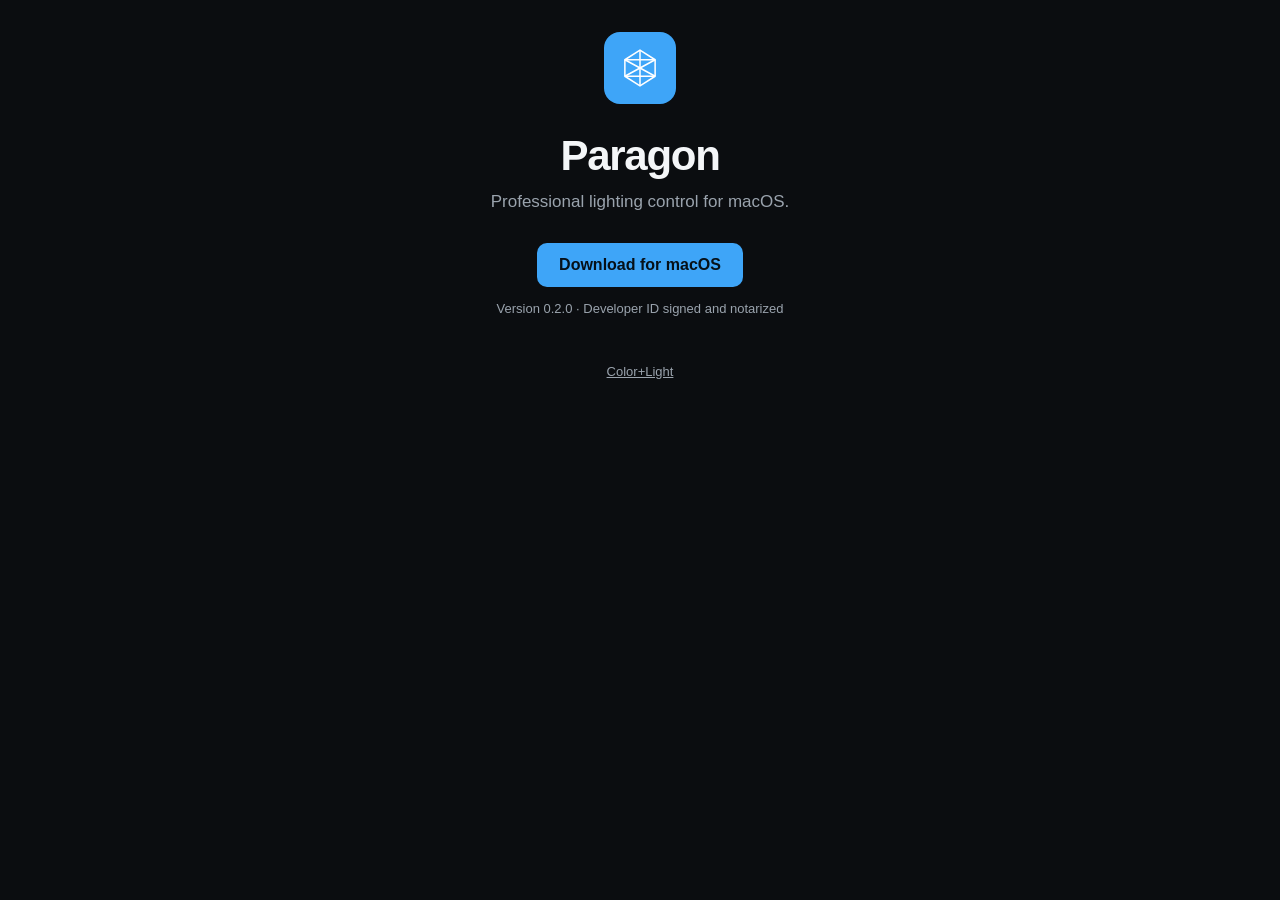
==== index.html @ 1cc62ab4 "Add a simple public landing page with a macOS download button. The button resolves the latest notari" ====
<!DOCTYPE html>
<html lang="en">
<head>
  <meta charset="utf-8">
  <meta name="viewport" content="width=device-width, initial-scale=1">
  <title>Paragon — Color+Light</title>
  <meta name="description" content="Paragon is professional lighting control for macOS. Download the latest notarized build.">
  <style>
    :root {
      --bg: #0b0d10;
      --text: #f4f6f8;
      --muted: #9aa3ad;
      --blue: #3ea5f8;
      --blue-dark: #1a5299;
    }
    * { box-sizing: border-box; }
    html, body { margin: 0; min-height: 100%; }
    body {
      font-family: -apple-system, BlinkMacSystemFont, "Segoe UI", sans-serif;
      background: var(--bg);
      color: var(--text);
      display: flex;
      align-items: center;
      justify-content: center;
      padding: 32px 20px;
    }
    main {
      width: min(440px, 100%);
      text-align: center;
    }
    .mark {
      width: 72px;
      height: 72px;
      margin: 0 auto 28px;
      border-radius: 16px;
      background: var(--blue);
      display: grid;
      place-items: center;
    }
    .mark svg { width: 44px; height: 44px; }
    h1 {
      font-size: 42px;
      font-weight: 600;
      letter-spacing: -0.03em;
      margin: 0 0 10px;
    }
    p.lede {
      margin: 0 0 28px;
      color: var(--muted);
      font-size: 17px;
      line-height: 1.45;
    }
    a.download {
      display: inline-block;
      background: var(--blue);
      color: #061018;
      text-decoration: none;
      font-weight: 600;
      font-size: 16px;
      padding: 13px 22px;
      border-radius: 10px;
    }
    a.download:hover { background: #62b6ff; }
    .meta {
      margin: 14px 0 0;
      color: var(--muted);
      font-size: 13px;
    }
    footer {
      margin-top: 48px;
      color: var(--muted);
      font-size: 13px;
    }
    footer a { color: var(--muted); }
  </style>
</head>
<body>
  <main>
    <div class="mark" aria-hidden="true">
      <svg viewBox="0 0 64 64" fill="none" stroke="#fff" stroke-width="2.2" stroke-linejoin="round">
        <path d="M32 6 L54 20 L54 44 L32 58 L10 44 L10 20 Z"/>
        <path d="M32 6 L32 58"/>
        <path d="M10 20 L54 20"/>
        <path d="M10 44 L54 44"/>
        <path d="M10 20 L32 32 L54 20"/>
        <path d="M10 44 L32 32 L54 44"/>
      </svg>
    </div>
    <h1>Paragon</h1>
    <p class="lede">Professional lighting control for macOS.</p>
    <a class="download" id="download"
       href="https://github.com/colorandlight/paragon-releases/releases/download/v0.2.0/Paragon-0.2.0.dmg">
      Download for macOS
    </a>
    <p class="meta" id="meta">Version 0.2.0 · Developer ID signed and notarized</p>
    <footer>
      <a href="https://colorandlight.art">Color+Light</a>
    </footer>
  </main>
  <script>
    fetch("https://api.github.com/repos/colorandlight/paragon-releases/releases/latest")
      .then(function (r) { return r.ok ? r.json() : Promise.reject(); })
      .then(function (rel) {
        var dmg = (rel.assets || []).find(function (a) { return /\.dmg$/i.test(a.name); });
        if (!dmg) return;
        var version = String(rel.tagName || "").replace(/^v/, "");
        document.getElementById("download").href = dmg.browser_download_url;
        document.getElementById("meta").textContent =
          "Version " + version + " · Developer ID signed and notarized";
      })
      .catch(function () {});
  </script>
</body>
</html>
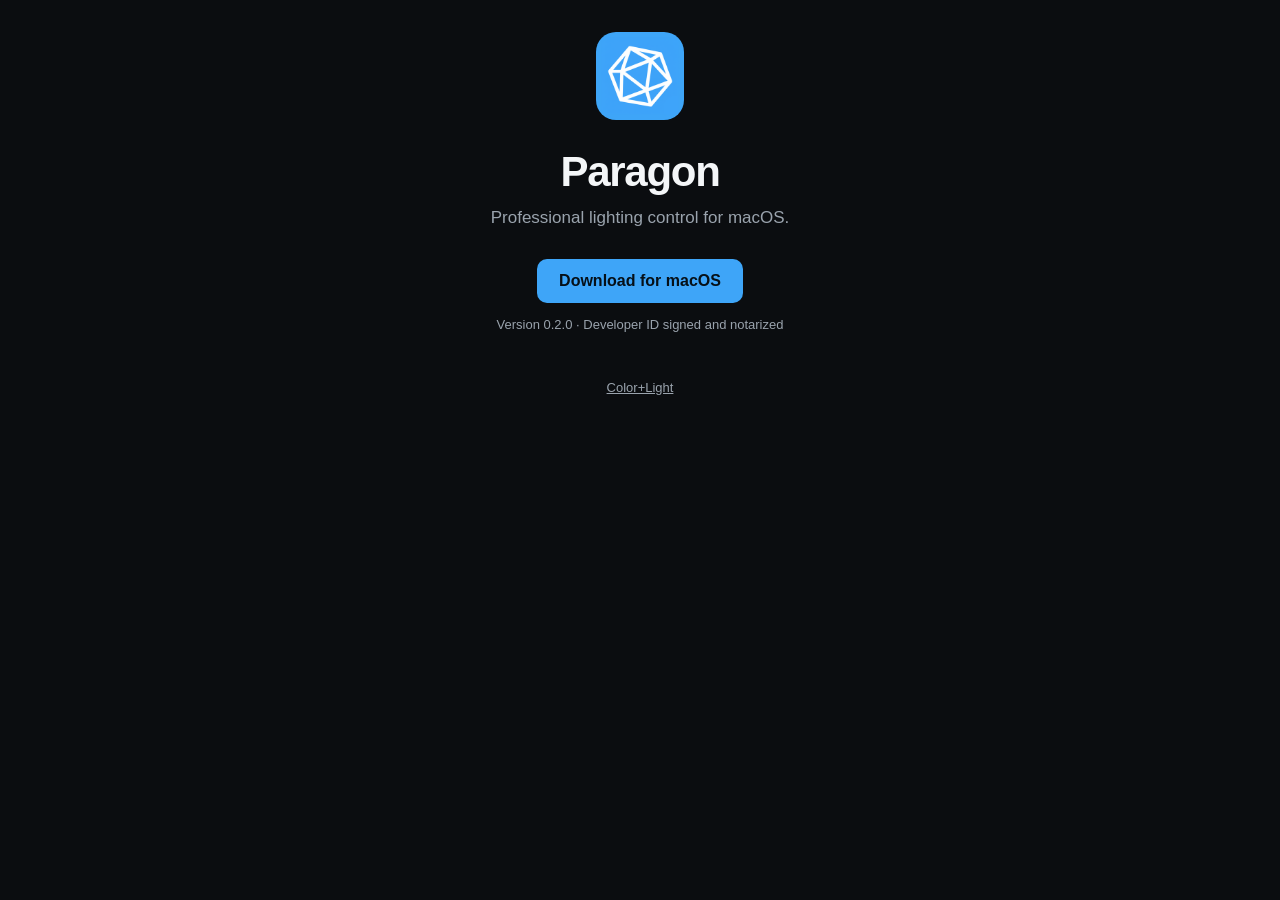
==== commit 70101d06: "Use the real Paragon app icon on the landing page. Co-authored-by: Cursor <cursoragent@cursor.com>" ====
--- a/index.html
+++ b/index.html
@@ -4,6 +4,7 @@
   <meta charset="utf-8">
   <meta name="viewport" content="width=device-width, initial-scale=1">
   <title>Paragon — Color+Light</title>
+  <link rel="icon" type="image/png" href="paragon-icon.png">
   <meta name="description" content="Paragon is professional lighting control for macOS. Download the latest notarized build.">
   <style>
     :root {
@@ -29,15 +30,13 @@
       text-align: center;
     }
     .mark {
-      width: 72px;
-      height: 72px;
+      width: 88px;
+      height: 88px;
       margin: 0 auto 28px;
-      border-radius: 16px;
-      background: var(--blue);
-      display: grid;
-      place-items: center;
+      border-radius: 20px;
+      overflow: hidden;
     }
-    .mark svg { width: 44px; height: 44px; }
+    .mark img { display: block; width: 100%; height: 100%; }
     h1 {
       font-size: 42px;
       font-weight: 600;
@@ -76,15 +75,8 @@
 </head>
 <body>
   <main>
-    <div class="mark" aria-hidden="true">
-      <svg viewBox="0 0 64 64" fill="none" stroke="#fff" stroke-width="2.2" stroke-linejoin="round">
-        <path d="M32 6 L54 20 L54 44 L32 58 L10 44 L10 20 Z"/>
-        <path d="M32 6 L32 58"/>
-        <path d="M10 20 L54 20"/>
-        <path d="M10 44 L54 44"/>
-        <path d="M10 20 L32 32 L54 20"/>
-        <path d="M10 44 L32 32 L54 44"/>
-      </svg>
+    <div class="mark">
+      <img src="paragon-icon.png" width="88" height="88" alt="Paragon">
     </div>
     <h1>Paragon</h1>
     <p class="lede">Professional lighting control for macOS.</p>
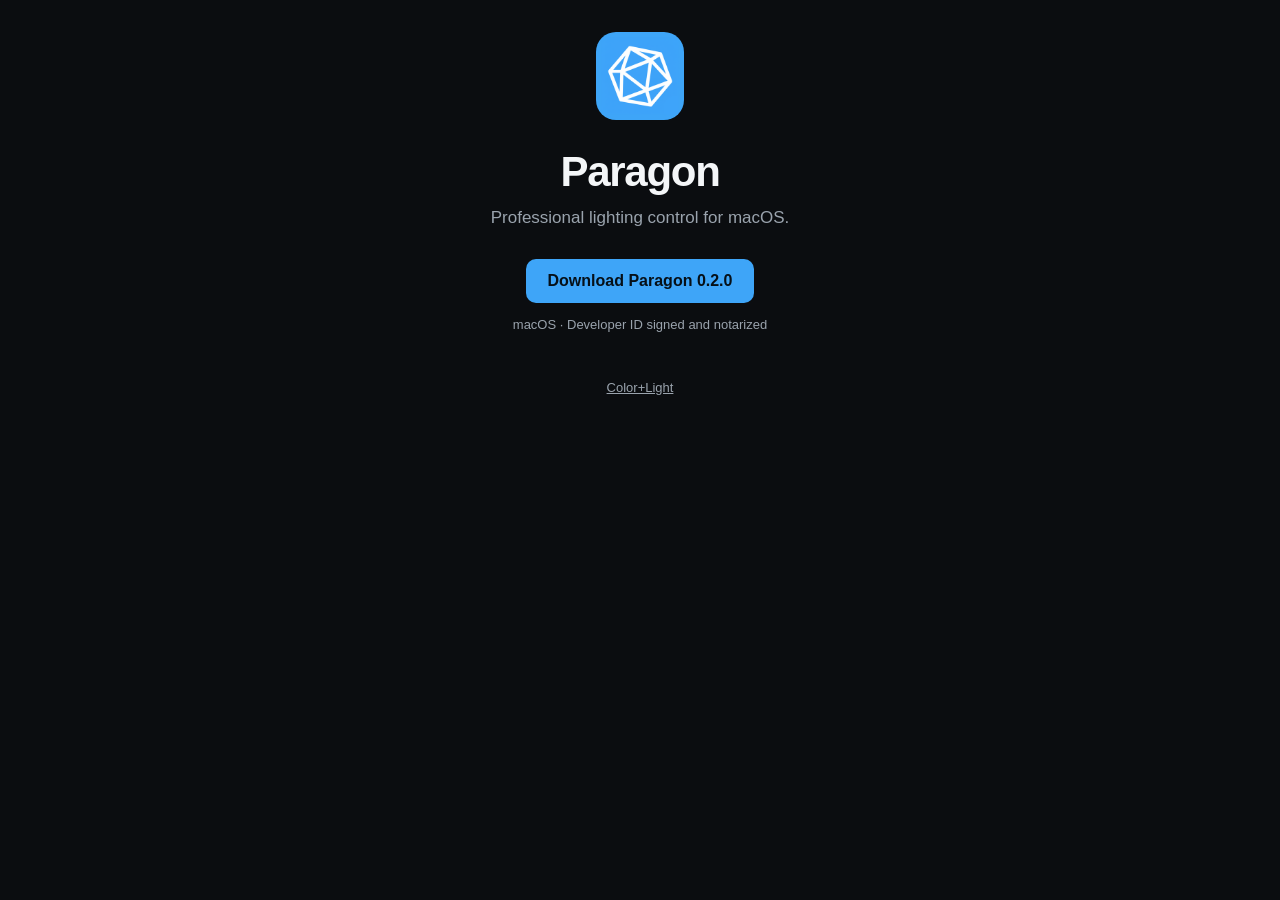
==== commit f03df998: "Show the latest Paragon version on the download button. Co-authored-by: Cursor <cursoragent@cursor.c" ====
--- a/index.html
+++ b/index.html
@@ -82,9 +82,9 @@
     <p class="lede">Professional lighting control for macOS.</p>
     <a class="download" id="download"
        href="https://github.com/colorandlight/paragon-releases/releases/download/v0.2.0/Paragon-0.2.0.dmg">
-      Download for macOS
+      Download Paragon 0.2.0
     </a>
-    <p class="meta" id="meta">Version 0.2.0 · Developer ID signed and notarized</p>
+    <p class="meta">macOS · Developer ID signed and notarized</p>
     <footer>
       <a href="https://colorandlight.art">Color+Light</a>
     </footer>
@@ -97,8 +97,7 @@
         if (!dmg) return;
         var version = String(rel.tagName || "").replace(/^v/, "");
         document.getElementById("download").href = dmg.browser_download_url;
-        document.getElementById("meta").textContent =
-          "Version " + version + " · Developer ID signed and notarized";
+        document.getElementById("download").textContent = "Download Paragon " + version;
       })
       .catch(function () {});
   </script>
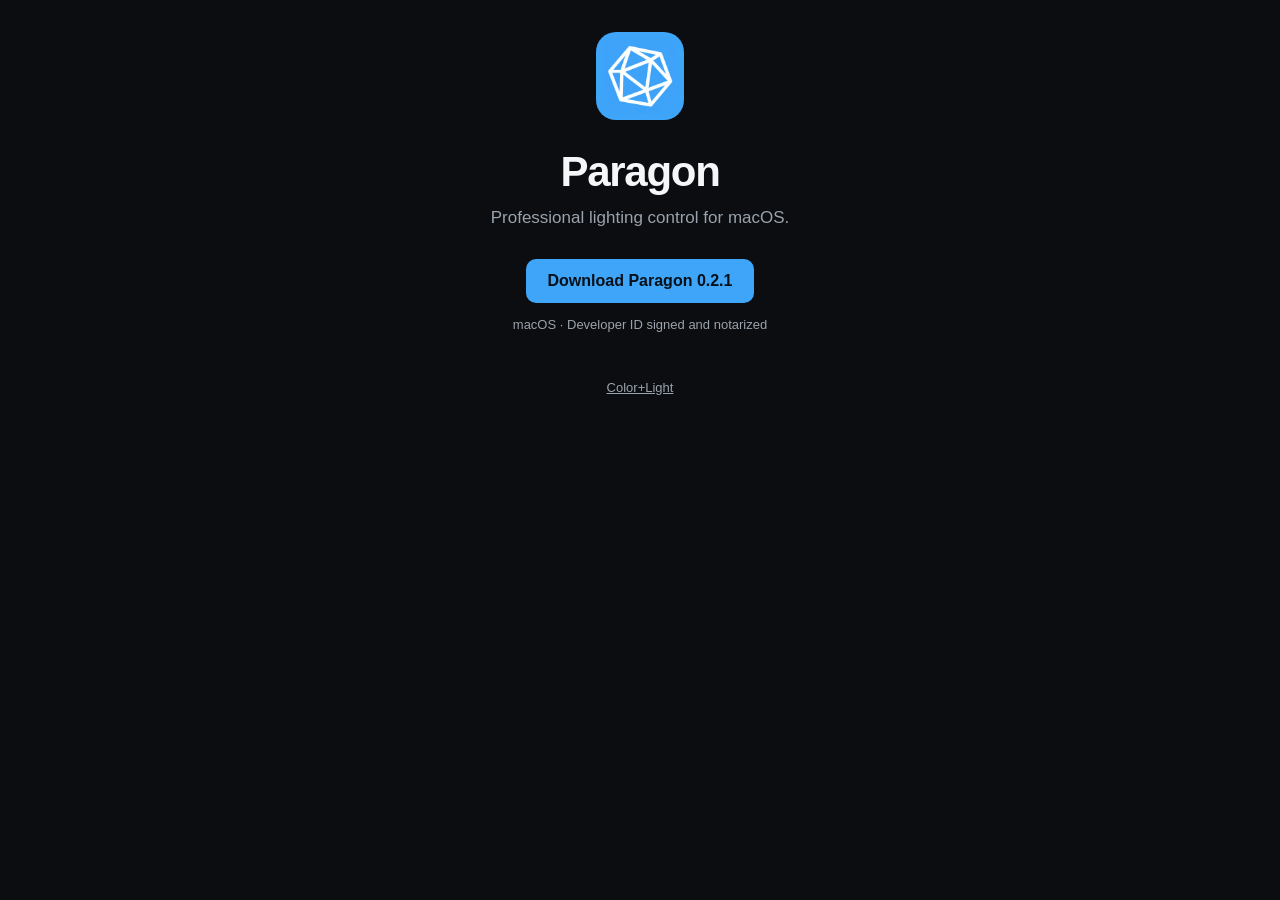
==== commit dcee3f0f: "Open the macOS download in a new tab so the landing page does not hang. GitHub redirects the .dmg th" ====
--- a/index.html
+++ b/index.html
@@ -81,8 +81,9 @@
     <h1>Paragon</h1>
     <p class="lede">Professional lighting control for macOS.</p>
     <a class="download" id="download"
-       href="https://github.com/colorandlight/paragon-releases/releases/download/v0.2.0/Paragon-0.2.0.dmg">
-      Download Paragon 0.2.0
+       href="https://github.com/colorandlight/paragon-releases/releases/download/v0.2.1/Paragon-0.2.1.dmg"
+       target="_blank" rel="noopener noreferrer">
+      Download Paragon 0.2.1
     </a>
     <p class="meta">macOS · Developer ID signed and notarized</p>
     <footer>
@@ -90,14 +91,17 @@
     </footer>
   </main>
   <script>
+    var button = document.getElementById("download");
+
     fetch("https://api.github.com/repos/colorandlight/paragon-releases/releases/latest")
       .then(function (r) { return r.ok ? r.json() : Promise.reject(); })
       .then(function (rel) {
         var dmg = (rel.assets || []).find(function (a) { return /\.dmg$/i.test(a.name); });
-        if (!dmg) return;
-        var version = String(rel.tagName || "").replace(/^v/, "");
-        document.getElementById("download").href = dmg.browser_download_url;
-        document.getElementById("download").textContent = "Download Paragon " + version;
+        var version = String(rel.tag_name || "").replace(/^v/, "");
+        if (dmg && /^\d+\.\d+/.test(version)) {
+          button.href = dmg.browser_download_url;
+          button.textContent = "Download Paragon " + version;
+        }
       })
       .catch(function () {});
   </script>
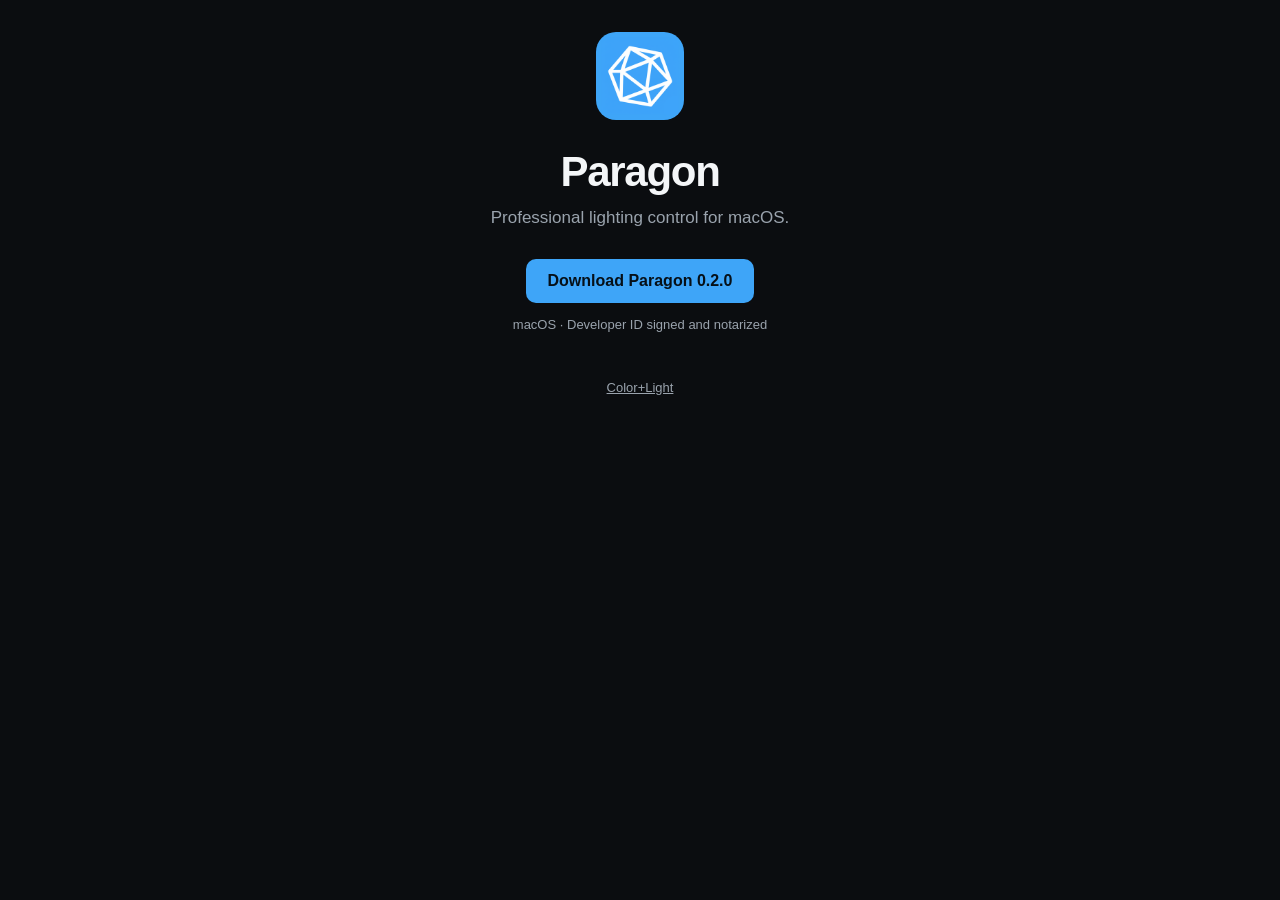
==== commit e1a3da1b: "Revert "Open the macOS download in a new tab so the landing page does not hang." This reverts commit" ====
--- a/index.html
+++ b/index.html
@@ -81,9 +81,8 @@
     <h1>Paragon</h1>
     <p class="lede">Professional lighting control for macOS.</p>
     <a class="download" id="download"
-       href="https://github.com/colorandlight/paragon-releases/releases/download/v0.2.1/Paragon-0.2.1.dmg"
-       target="_blank" rel="noopener noreferrer">
-      Download Paragon 0.2.1
+       href="https://github.com/colorandlight/paragon-releases/releases/download/v0.2.0/Paragon-0.2.0.dmg">
+      Download Paragon 0.2.0
     </a>
     <p class="meta">macOS · Developer ID signed and notarized</p>
     <footer>
@@ -91,17 +90,15 @@
     </footer>
   </main>
   <script>
-    var button = document.getElementById("download");
-
     fetch("https://api.github.com/repos/colorandlight/paragon-releases/releases/latest")
       .then(function (r) { return r.ok ? r.json() : Promise.reject(); })
       .then(function (rel) {
         var dmg = (rel.assets || []).find(function (a) { return /\.dmg$/i.test(a.name); });
+        if (!dmg) return;
         var version = String(rel.tag_name || "").replace(/^v/, "");
-        if (dmg && /^\d+\.\d+/.test(version)) {
-          button.href = dmg.browser_download_url;
-          button.textContent = "Download Paragon " + version;
-        }
+        if (!/^\d+\.\d+/.test(version)) return;
+        document.getElementById("download").href = dmg.browser_download_url;
+        document.getElementById("download").textContent = "Download Paragon " + version;
       })
       .catch(function () {});
   </script>
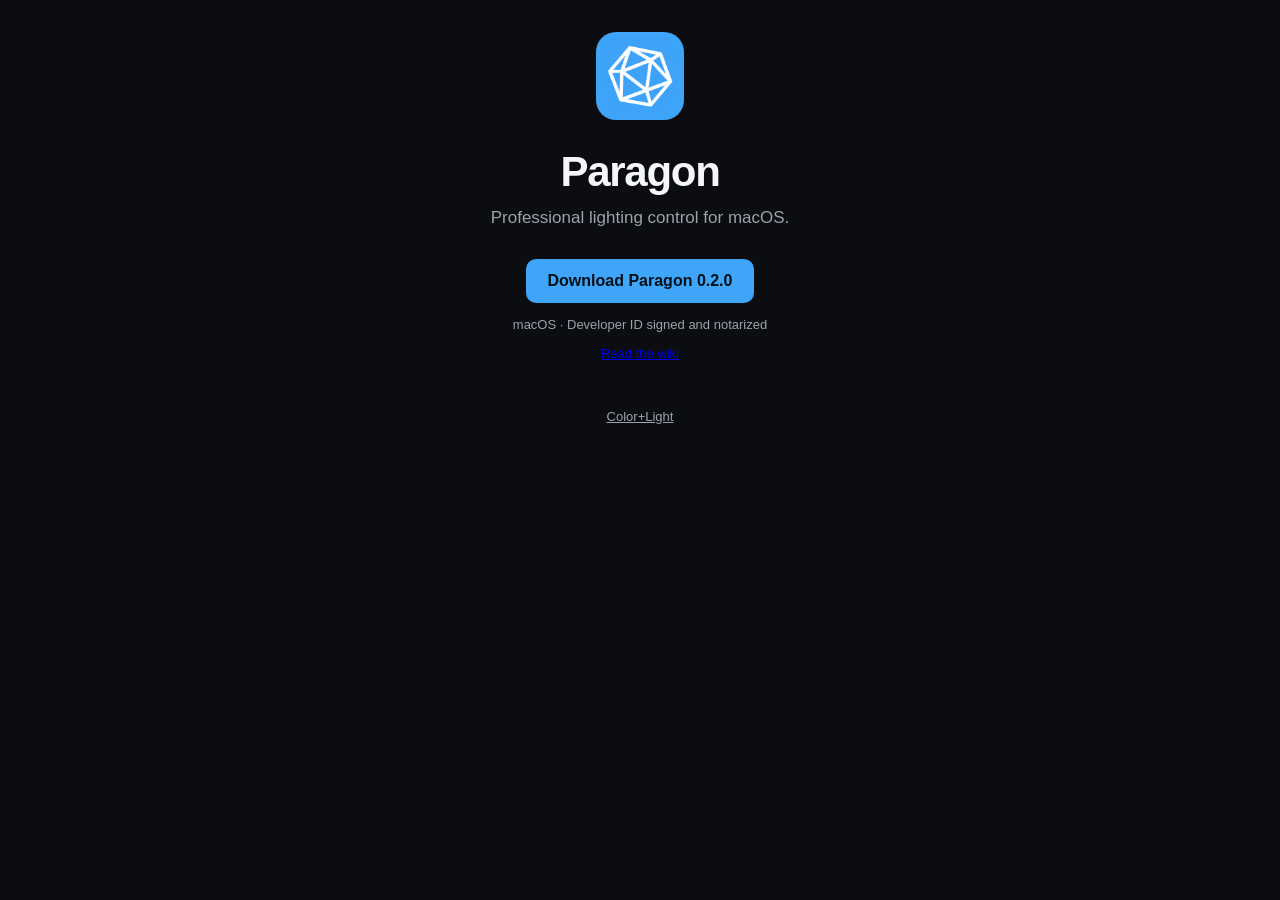
==== commit acfc2c47: "Add a feature wiki at /wiki. Document the current Paragon workflow so the download site can explain " ====
--- a/index.html
+++ b/index.html
@@ -85,6 +85,7 @@
       Download Paragon 0.2.0
     </a>
     <p class="meta">macOS · Developer ID signed and notarized</p>
+    <p class="meta"><a href="/wiki/">Read the wiki</a></p>
     <footer>
       <a href="https://colorandlight.art">Color+Light</a>
     </footer>
